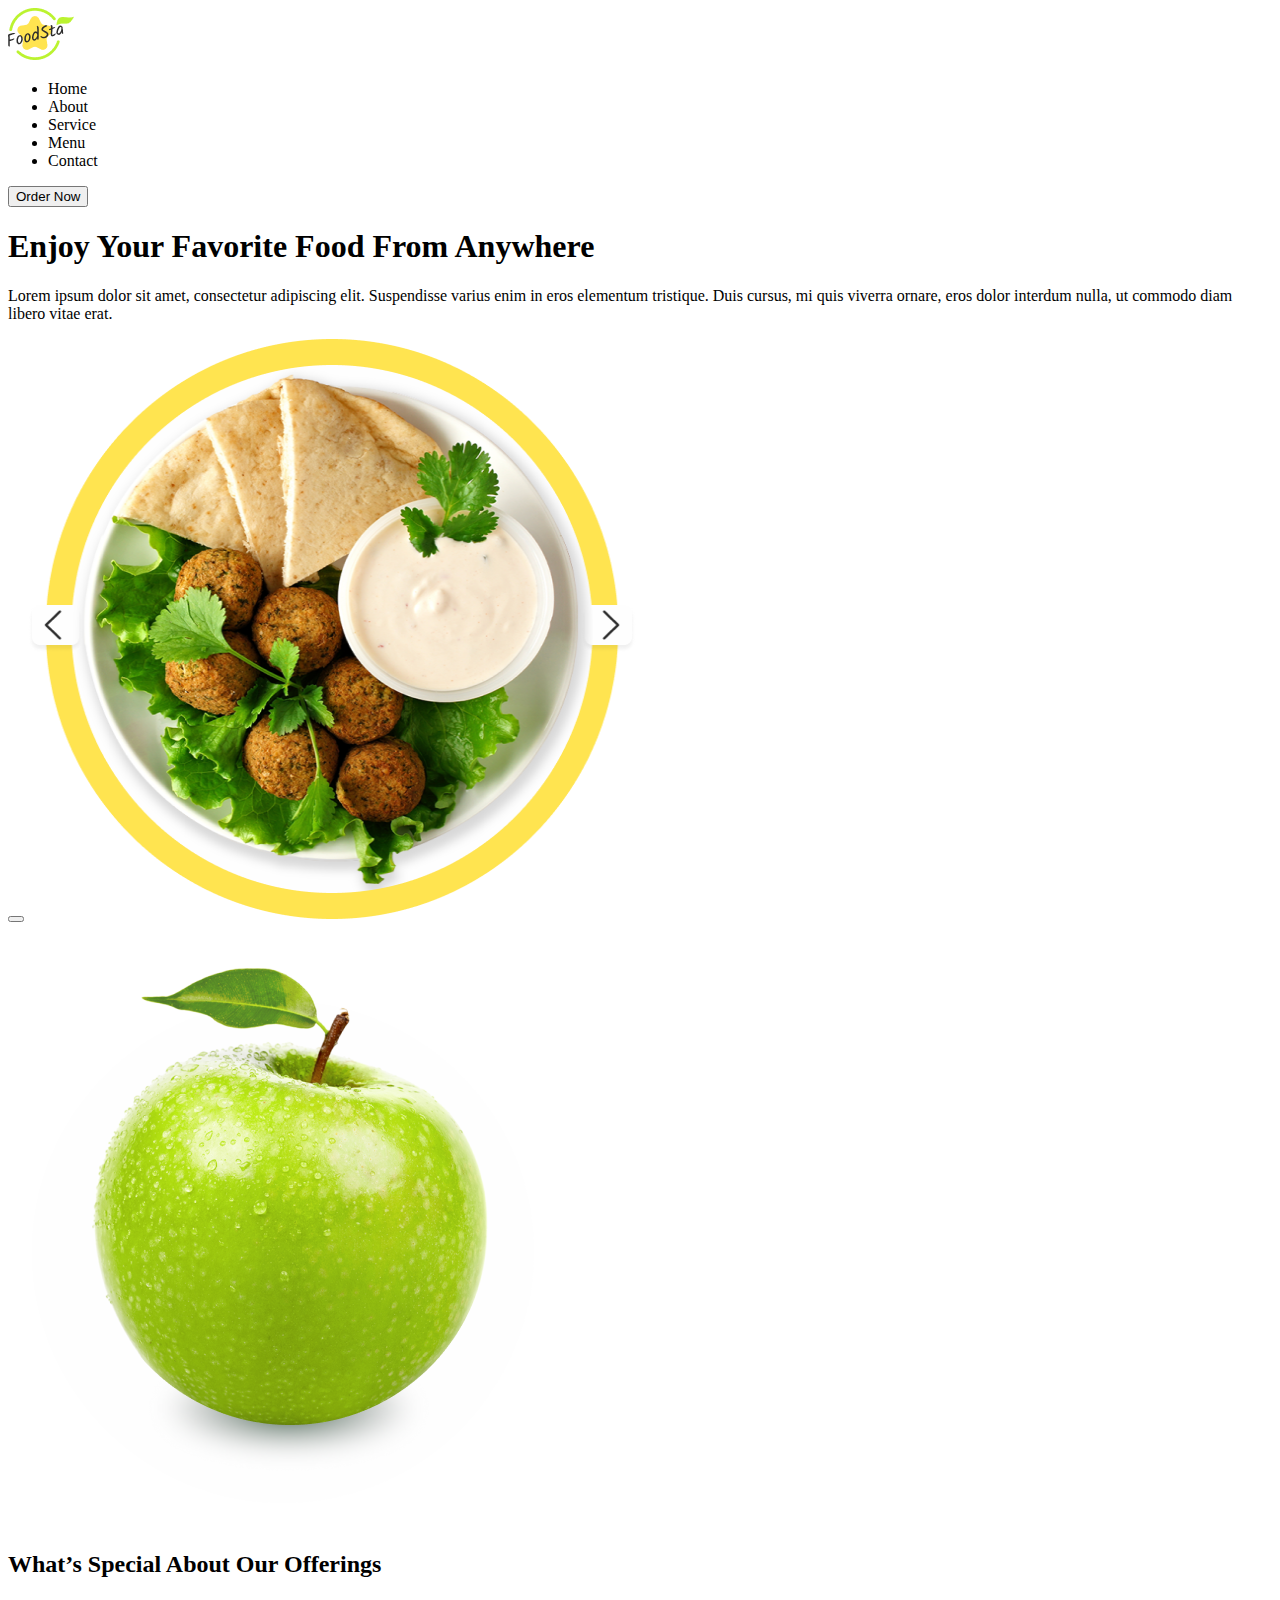
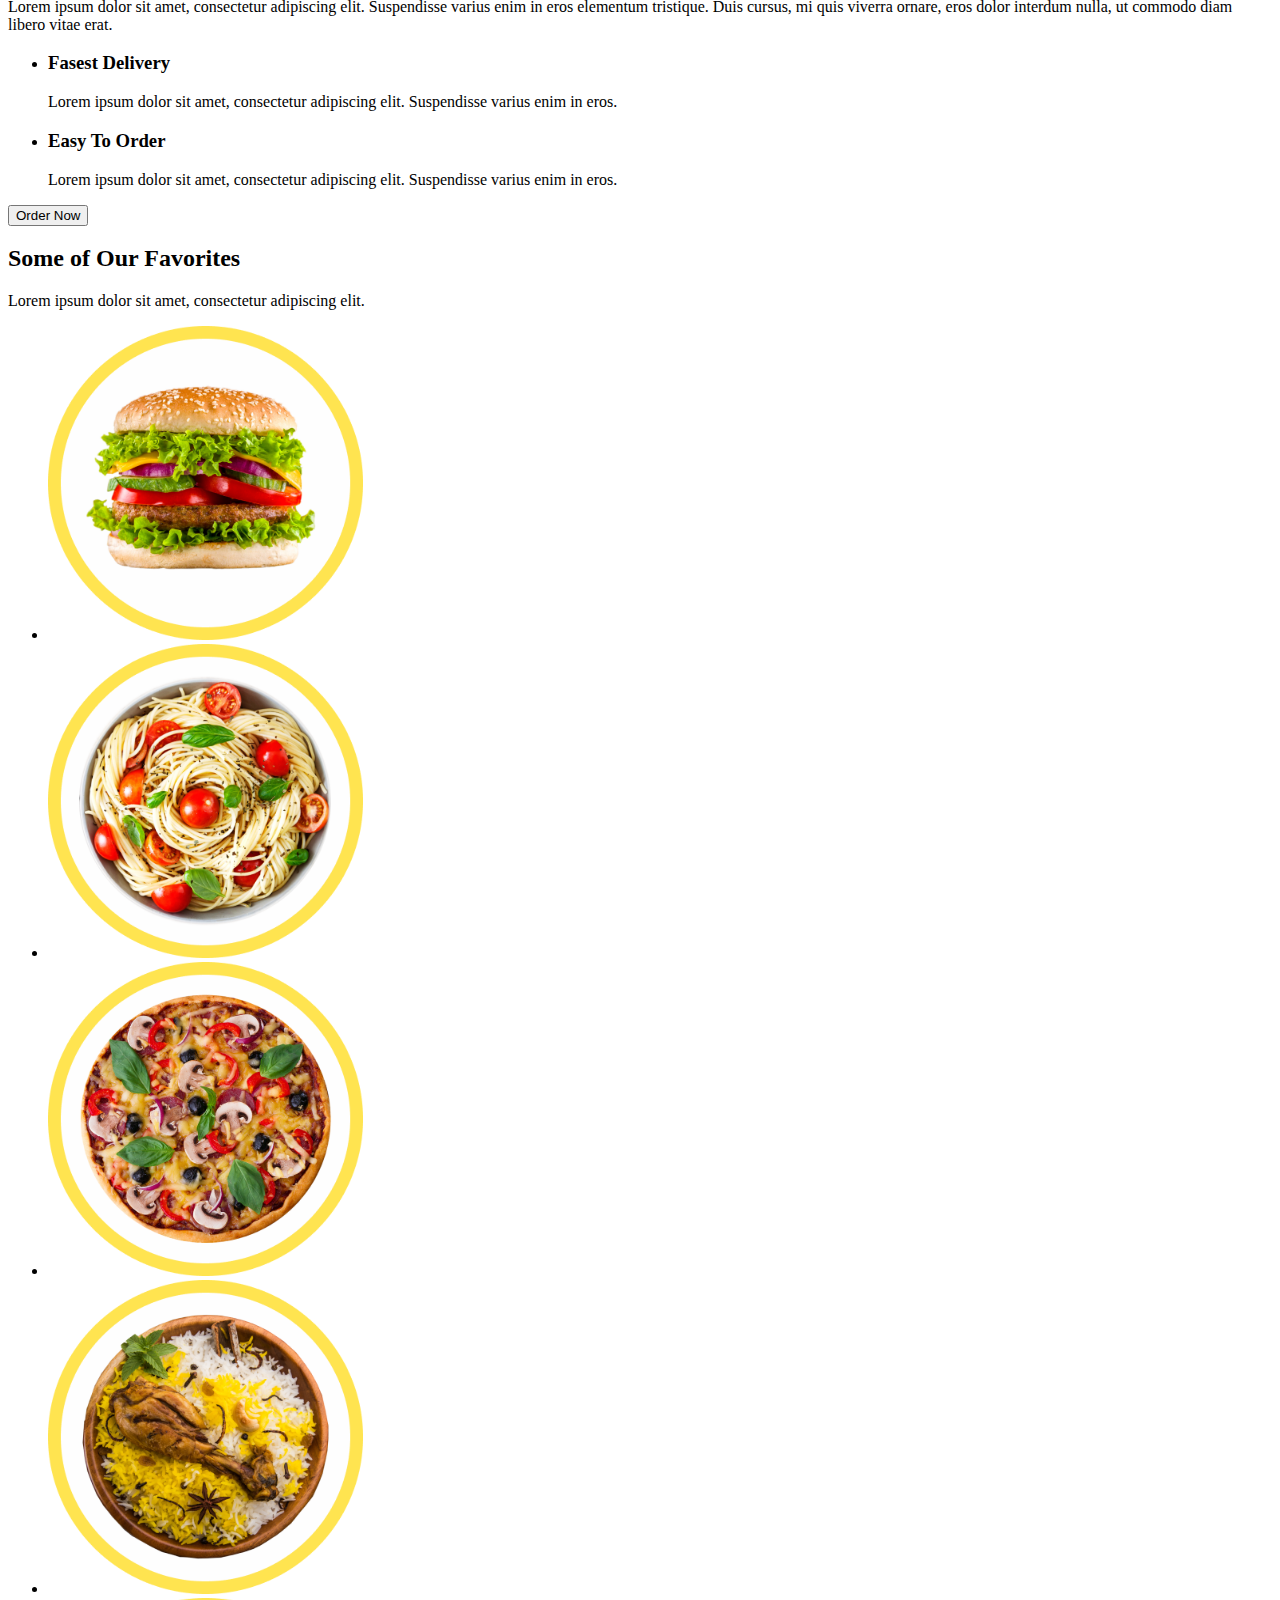
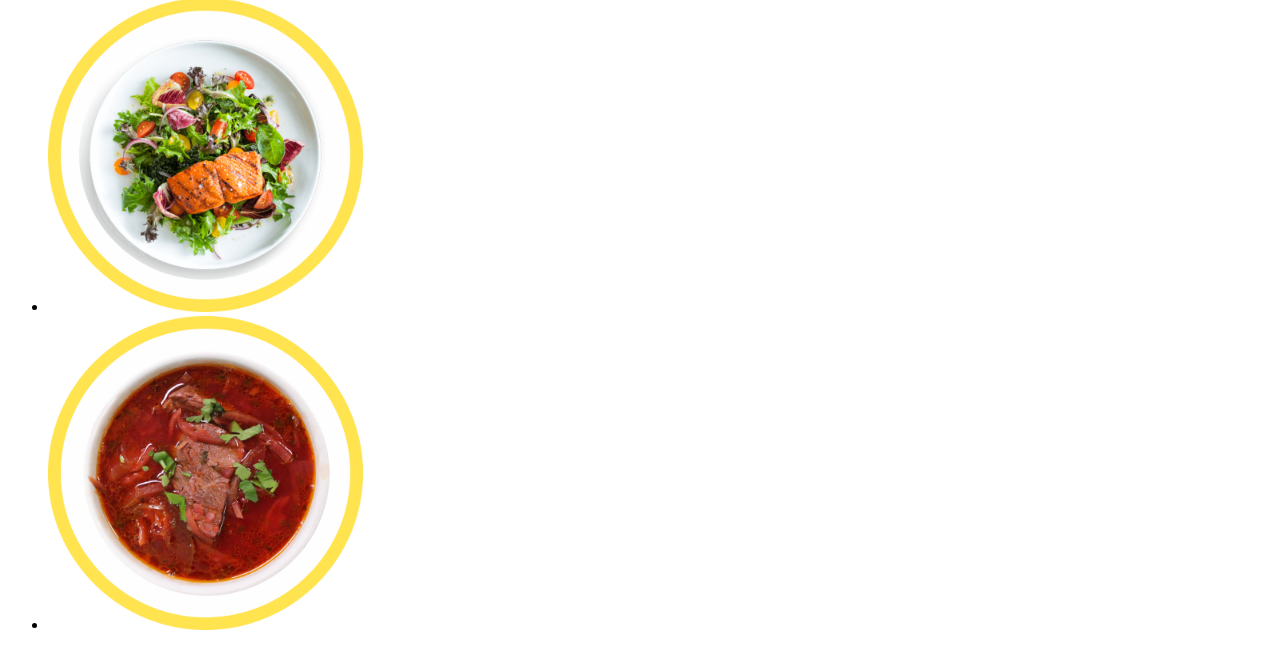
==== index.html @ 8d982f3f "gcvmhjv" ====
<!DOCTYPE html>
<html lang="en">
<head>
    <meta charset="UTF-8">
    <meta http-equiv="X-UA-Compatible" content="IE=edge">
    <meta name="viewport" content="width=device-width, initial-scale=1.0">
    <title>Document</title>
</head>
<body>
    <!--Header-->
    <header>
        <a href=""><img src="./images/logo.png" alt=""></a>
        <nav>
            <ul>
                <li>Home</li>
                <li>About</li>
                <li>Service</li>
                <li>Menu</li>
                <li>Contact</li>
            </ul>
            <button type="button">Order Now</button>
        </nav>
    </header>
    <!--Main-->
    <main>
        <!--Hero section-->
        <div>
            <h1>Enjoy Your Favorite Food From Anywhere</h1>
            <p>Lorem ipsum dolor sit amet, consectetur adipiscing elit. Suspendisse varius enim in eros elementum tristique. Duis cursus, mi quis viverra ornare, eros dolor interdum nulla, ut commodo diam libero vitae erat.</p>
            <button type="button"></button>
            <img src="./images/image_one.png" alt="" width="608" height="580">
        </div>
        <!--Offering-->
        <section>
            <img src="./images/Apple.png" alt="apple">
            <h2>What’s Special About Our Offerings</h2>
            <p>Lorem ipsum dolor sit amet, consectetur adipiscing elit. Suspendisse varius enim in eros elementum tristique. Duis cursus, mi quis viverra ornare, eros dolor interdum nulla, ut commodo diam libero vitae erat.</p>
            <ul>
                <li>
                    <h3>Fasest Delivery</h3>
                    <p>Lorem ipsum dolor sit amet, consectetur adipiscing elit. Suspendisse varius enim in eros.</p>
                </li>
                <li>
                    <h3>Easy To Order</h3>
                    <p>Lorem ipsum dolor sit amet, consectetur adipiscing elit. Suspendisse varius enim in eros.</p>
                </li>
            </ul>
            <button type="button">Order Now</button>
        </section>
        
        <!--Some of Our Favorites-->
        <section>
            <h2>Some of Our Favorites</h2>
            <p>Lorem ipsum dolor sit amet, consectetur adipiscing elit.</p>
            <ul>
                <li><img src="./images/gamburger.png" alt="" height="314px" width="315px"></li>
                <li><img src="./images/Pasta.png" alt="" height="314px" width="315px"></li>
                <li><img src="./images/pizza.png" alt="" height="314px" width="315px"></li>
                <li><img src="./images/chicken.png" alt="" height="314px" width="315px"></li>
                <li><img src="./images/salat.png" alt="" height="314px" width="315px"></li>
                <li><img src="./images/borshch.png" alt="" height="314px" width="315px"></li>
            </ul>
            

        </section>
    </main>
    <!--Footer-->
    <footer>

    </footer>
    
</body>
</html>
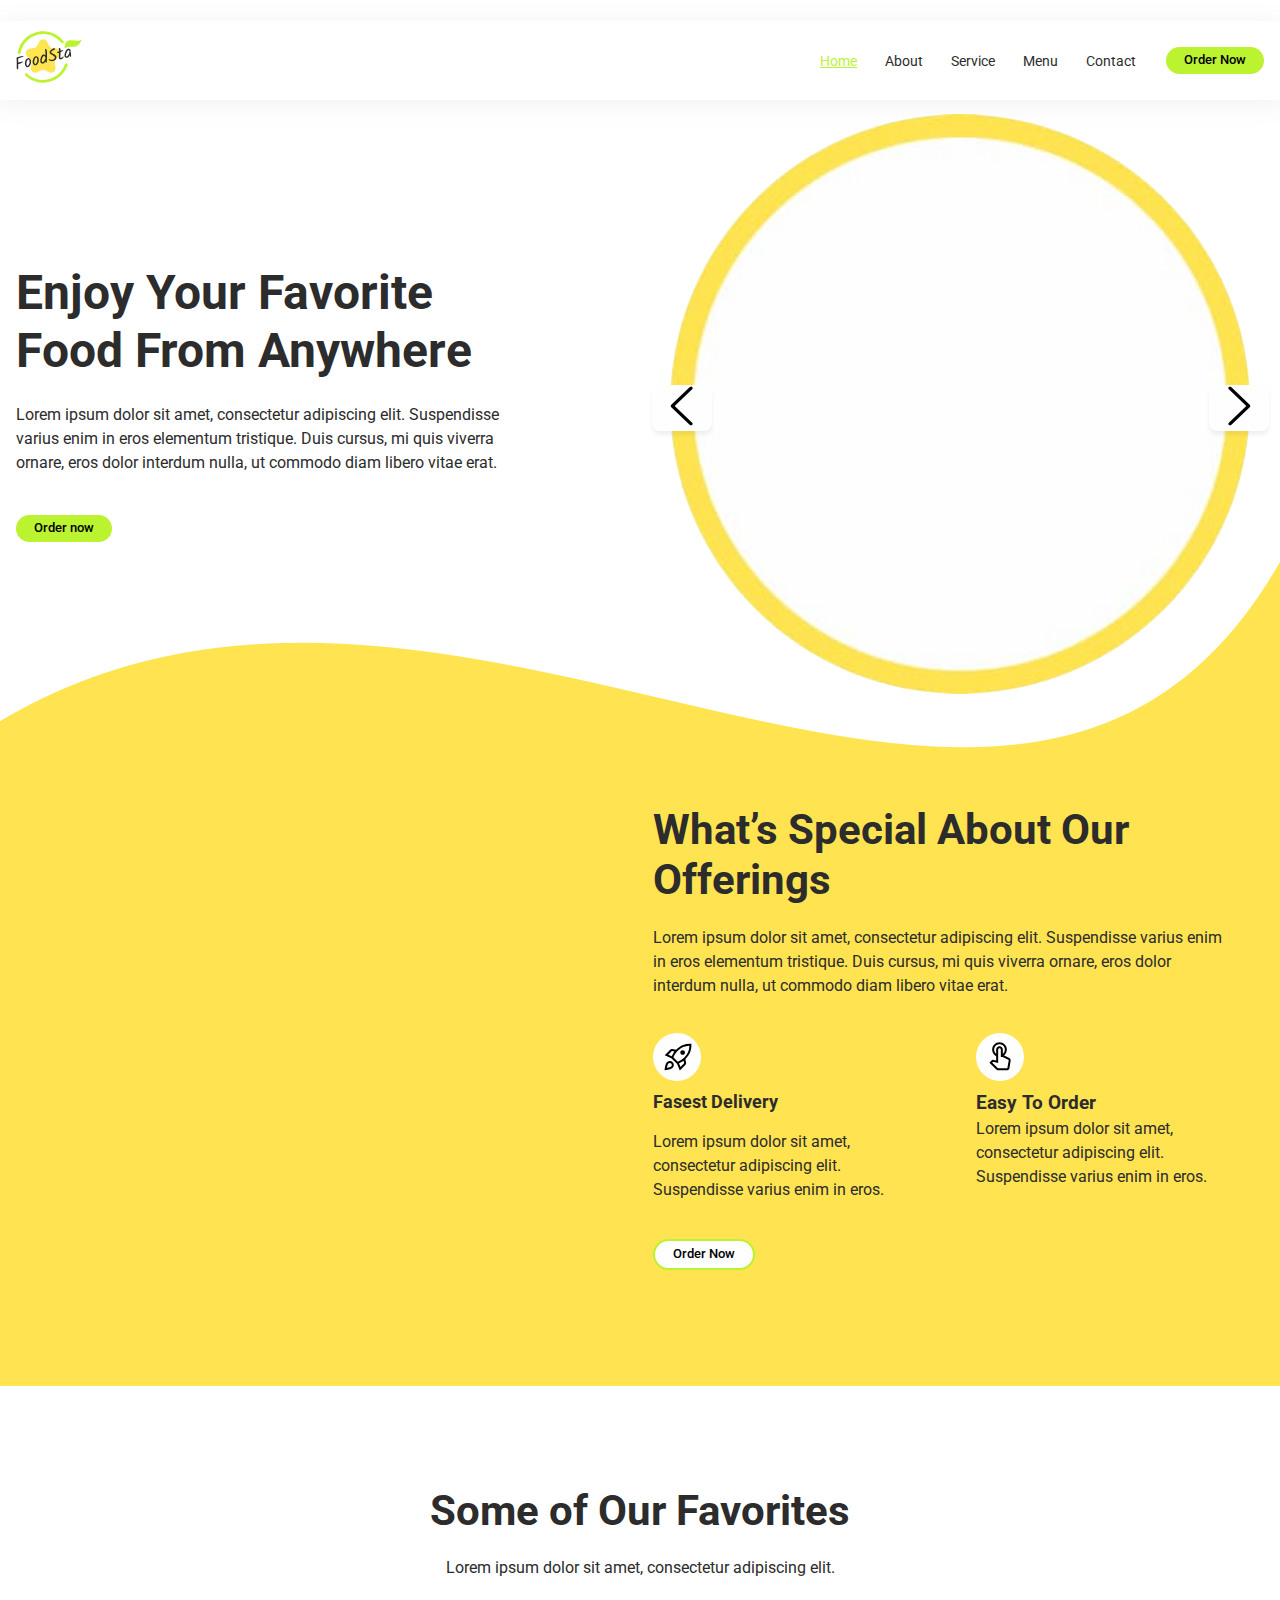
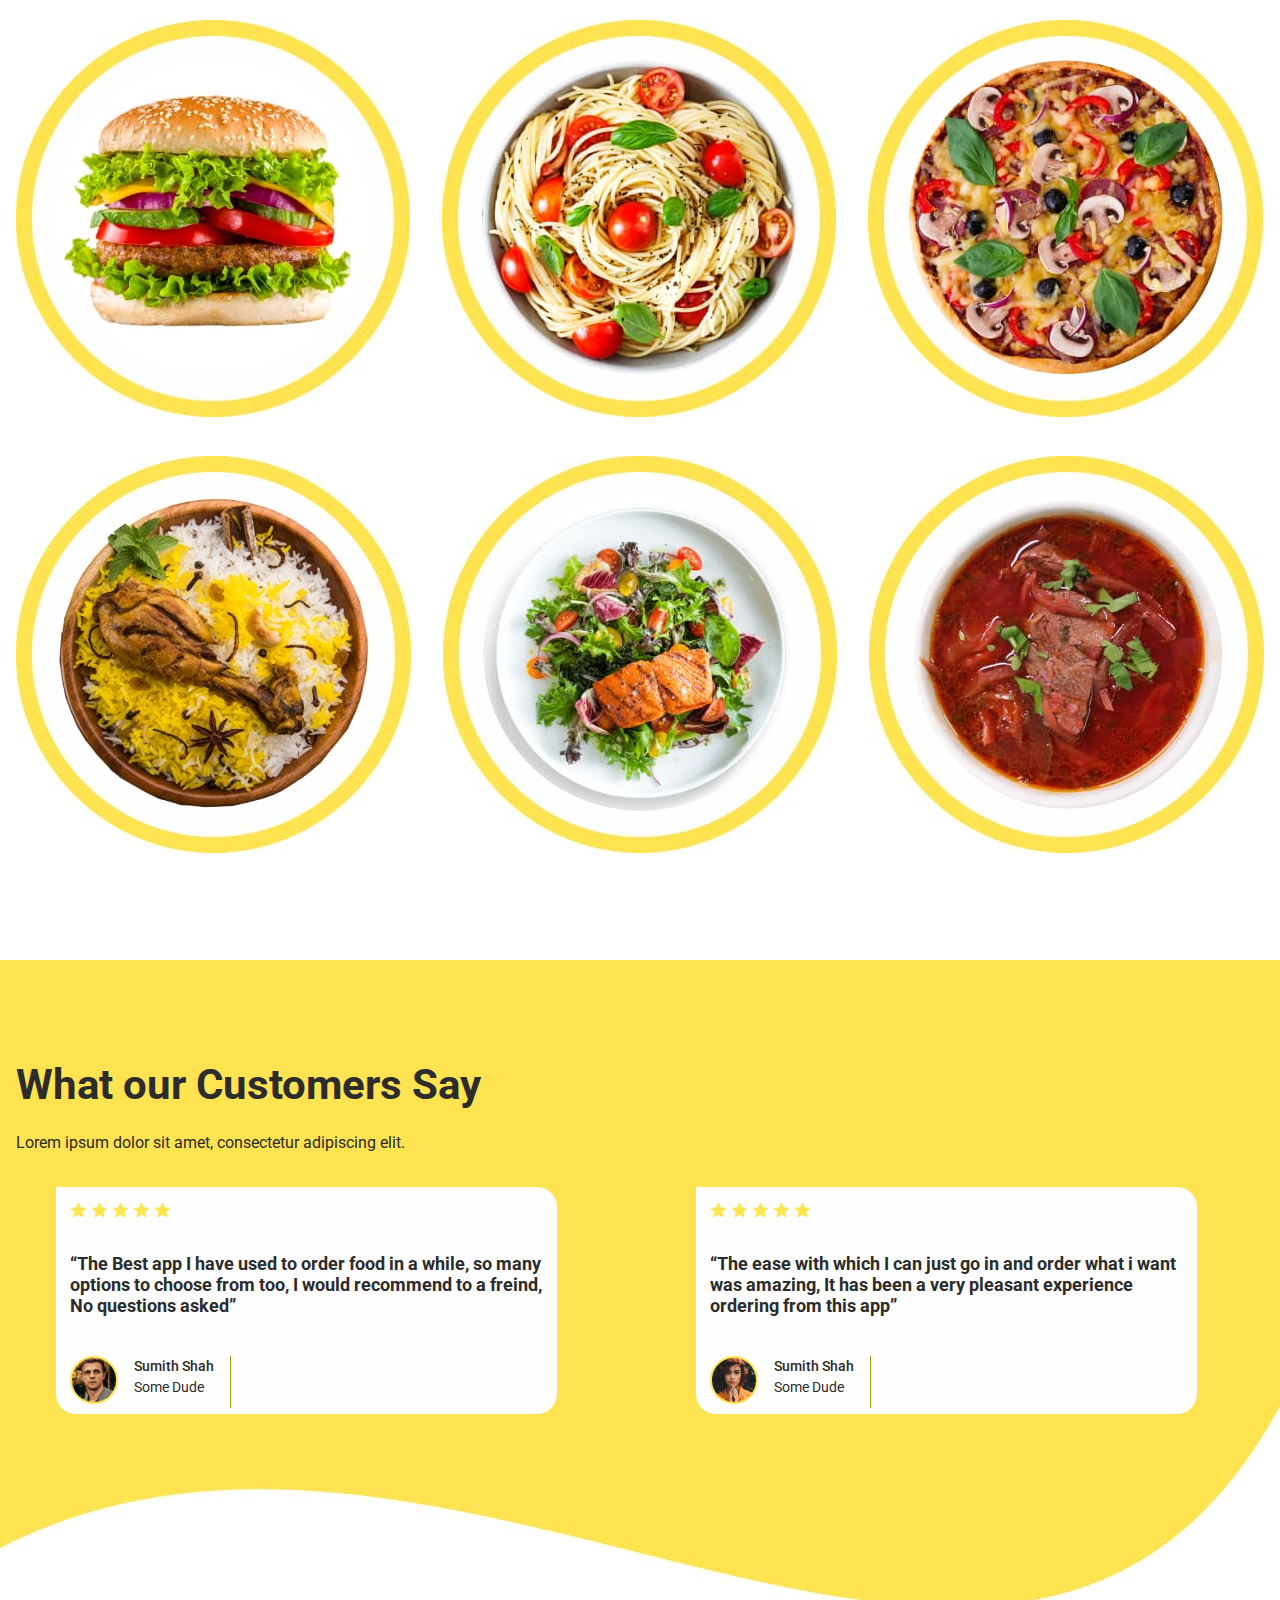
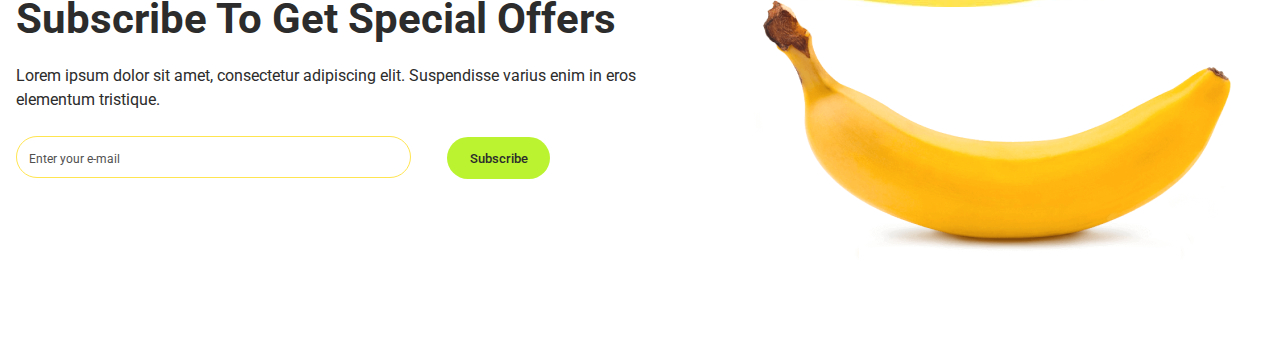
==== commit d6821b76: "2/11/2023" ====
--- a/index.html
+++ b/index.html
@@ -4,70 +4,246 @@
     <meta charset="UTF-8">
     <meta http-equiv="X-UA-Compatible" content="IE=edge">
     <meta name="viewport" content="width=device-width, initial-scale=1.0">
-    <title>Document</title>
+    <link rel="stylesheet" href="./css/modern_normalize.css">
+    <link rel="preconnect" href="https://fonts.googleapis.com">
+<link rel="preconnect" href="https://fonts.gstatic.com" crossorigin>
+<link href="https://fonts.googleapis.com/css2?family=Inter&family=Kalam&family=Roboto:wght@400;500;700&display=swap" rel="stylesheet">
+<link rel="stylesheet" href="./css/styles.css">
+    <title>FoodSta Project</title>
 </head>
 <body>
-    <!--Header-->
-    <header>
-        <a href=""><img src="./images/logo.png" alt=""></a>
-        <nav>
-            <ul>
-                <li>Home</li>
-                <li>About</li>
-                <li>Service</li>
-                <li>Menu</li>
-                <li>Contact</li>
+    <section class="main-section">
+        <!--Header-->
+        <header>
+            <section class="section-header">
+                <div class="header-div-logo">
+                    <a href="./index.html" class="header-logo-image">
+                        <svg width="66px" height="52px">  
+                            <use href="./images/icons/sprite.svg#icon-Logo"></use>
+                        </svg>
+                    </a>
+                </div>
+                
+                <div class="header-div-nav">
+                    <nav class="header-nav">
+                        <ul class="header-menu-ul">
+                            <a href="" class="header-menu-li current-page"><li>Home</li></a>
+                            <a href="" class="header-menu-li"><li>About</li></a>
+                            <a href="" class="header-menu-li"><li>Service</li></a>
+                            <a href="" class="header-menu-li"><li>Menu</li></a>
+                            <a href="" class="header-menu-li"><li>Contact</li></a>
+                        </ul>
+                    </nav>
+                    <button type="button" class="button-one">Order Now</button>
+                </div>
+            </section>
+        </header>
+        
+        <!-- Main -->
+        <main>
+            <!-- Hero section -->
+            <section class="hero-section">
+                <div class="container-hero-top">
+                    <div class="hero-top-part">
+                        <div class="top-div-info">
+                            <h1 class="hero firsttitle">Enjoy Your Favorite Food From Anywhere</h1>
+                            <p class="top-div-info">Lorem ipsum dolor sit amet, consectetur adipiscing elit. Suspendisse varius enim in eros elementum tristique. Duis cursus, mi quis viverra ornare, eros dolor interdum nulla, ut commodo diam libero vitae erat.</p>
+                            <button class="button-one">Order now</button>
+                        </div>
+                    </div>
+                    <div class="picture-hero-top">
+                        <img src="./images/mainpage/bg-favor.jpg" alt="plate_backgroung" class="plate-background">
+                        <button type="button" class="left-turn">
+                            <svg width="48px" height="40px">
+                                <use href="./images/icons/sprite.svg#icon-slider_left"></use>
+                            </svg>
+                        </button>
+                        <button type="button" class="right-turn">
+                            <svg width="48px" height="40px">
+                                <use href="./images/icons/sprite.svg#icon-slider-right"></use>
+                            </svg>
+                        </button>
+                    </div>
+                </div>
+                
+                <div class="hero-bottom-part">
+                    <div class="hero-bottom-info">
+                        <h2 class="hero-bottom secondtitle">What’s Special About Our Offerings</h2>
+                        <p class="hero-bottom-text">Lorem ipsum dolor sit amet, consectetur adipiscing elit. Suspendisse varius enim in eros elementum tristique. Duis cursus, mi quis viverra ornare, eros dolor interdum nulla, ut commodo diam libero vitae erat.</p>
+                        <ul class="order-delivery">
+                            <li>
+                                <div class="icon-bg">
+                                    <svg width="32px" height="32px">
+                                        <use href="./images/icons/sprite.svg#icon-rocket"></use>
+                                    </svg>
+                            </div>
+                            <h3 class="thirdtitle hero-bottom">Fasest Delivery</h3>
+                            <p class="text hero-bottom">Lorem ipsum dolor sit amet, consectetur adipiscing elit. Suspendisse varius enim in eros.</p>
+                        </li>
+                        <li>
+                            <div class="icon-bg">
+                                <svg width="32px" height="32px">
+                                <use href="./images/icons/sprite.svg#icon-touch"></use>
+                                </svg>
+                            </div>
+                            <h3>Easy To Order</h3>
+                            <p>Lorem ipsum dolor sit amet, consectetur adipiscing elit. Suspendisse varius enim in eros.</p>
+                        </li>
+                    </ul>
+                    <button class="button-two">Order Now</button>
+                </div>
+            </div>
+        </section>
+
+        <!-- Favorites/feedback/subscribe section -->
+        <section class="our-favorites">
+            <h2 class="secondtitle favor-title">Some of Our Favorites</h2>
+            <p class="favor-text">Lorem ipsum dolor sit amet, consectetur adipiscing elit.</p>
+            <ul class="favorites-gallery">
+                <li class="favoriter-posittion-bg">
+                    <img src="./images/mainpage/bg-favor.jpg" alt="" width="394px"
+                    height="397px">
+                    <div class="favorites-dish">
+                        <img src="./images/mainpage/fav1.jpg" alt="hamburder" class="plate">
+                    </div>
+                </li>
+
+                <li class="favoriter-posittion-bg"><img src="./images/mainpage/bg-favor.jpg" alt="pasta" width="394px"
+                    height="397px">
+                    <div class="favorites-dish">
+                        <img src="./images/mainpage/fav2.jpg" alt="hamburder" class="plate">
+                    </div>
+                </li>
+                <li class="favoriter-posittion-bg"><img src="./images/mainpage/bg-favor.jpg" alt="pizza" width="395px"
+                    height="397px">
+                    <div class="favorites-dish">
+                        <img src="./images/mainpage/fav3.jpg" alt="hamburder" class="plate">
+                    </div>
+                </li>
+                <li class="favoriter-posittion-bg"><img src="./images/mainpage/bg-favor.jpg" alt="chicken" width="395px"
+                    height="397px">
+                    <div class="favorites-dish">
+                        <img src="./images/mainpage/fav4.jpg" alt="hamburder" class="plate">
+                    </div>
+                </li>
+                <li class="favoriter-posittion-bg"><img src="./images/mainpage/bg-favor.jpg" alt="salat" width="394px"
+                    height="397px">
+                    <div class="favorites-dish">
+                        <img src="./images/mainpage/fav5.jpg" alt="hamburder" class="plate">
+                    </div>
+                </li>
+                <li class="favoriter-posittion-bg"><img src="./images/mainpage/bg-favor.jpg" alt="borch" width="395px"
+                    height="397px">
+                    <div class="favorites-dish">
+                        <img src="./images/mainpage/fav6.jpg" alt="hamburder" class="plate">
+                    </div>
+                </li>
             </ul>
-            <button type="button">Order Now</button>
-        </nav>
-    </header>
-    <!--Main-->
-    <main>
-        <!--Hero section-->
-        <div>
-            <h1>Enjoy Your Favorite Food From Anywhere</h1>
-            <p>Lorem ipsum dolor sit amet, consectetur adipiscing elit. Suspendisse varius enim in eros elementum tristique. Duis cursus, mi quis viverra ornare, eros dolor interdum nulla, ut commodo diam libero vitae erat.</p>
-            <button type="button"></button>
-            <img src="./images/image_one.png" alt="" width="608" height="580">
-        </div>
-        <!--Offering-->
-        <section>
-            <img src="./images/Apple.png" alt="apple">
-            <h2>What’s Special About Our Offerings</h2>
-            <p>Lorem ipsum dolor sit amet, consectetur adipiscing elit. Suspendisse varius enim in eros elementum tristique. Duis cursus, mi quis viverra ornare, eros dolor interdum nulla, ut commodo diam libero vitae erat.</p>
-            <ul>
+        </section>
+
+        <!-- Customers feedbacks -->
+        <section class="feedback">
+            <h2 class="secondtitle feedback-title">What our Customers Say</h2>
+            <p class="feedback-text">Lorem ipsum dolor sit amet, consectetur adipiscing elit.</p>
+            <ul class="feedback-ul">
                 <li>
-                    <h3>Fasest Delivery</h3>
-                    <p>Lorem ipsum dolor sit amet, consectetur adipiscing elit. Suspendisse varius enim in eros.</p>
+                    <div class="feedback-li">
+                        <ul class="star-list">
+                            <li class="star-li">
+                                <svg width="17px" height="16px">
+                                    <use href="./images/icons/sprite.svg#icon-star" class="star"></use>
+                                </svg>
+                            </li>
+                            <li class="star-li">
+                                <svg width="17px" height="16px">
+                                    <use href="./images/icons/sprite.svg#icon-star" class="star"></use>
+                                </svg>
+                            </li>
+                            <li class="star-li">
+                                <svg width="17px" height="16px">
+                                    <use href="./images/icons/sprite.svg#icon-star" class="star"></use>
+                                </svg>
+                            </li>
+                            <li class="star-li">
+                                <svg width="17px" height="16px">
+                                    <use href="./images/icons/sprite.svg#icon-star" class="star"></use>
+                                </svg>
+                            </li>
+                            <li class="star-li">
+                                <svg width="17px" height="16px">
+                                    <use href="./images/icons/sprite.svg#icon-star" class="star"></use>
+                                </svg>
+                            </li>
+                        </ul>
+                        <p class="feedback">“The Best app I have used to order food in a while, so many options to choose from too, I would recommend to a freind, No questions asked”</p>
+                        <div class="customer">
+                            <img src="./images/mainpage/cust_1.jpg" alt="customer" width="48px" height="48px">
+                            <div class="name">
+                                <p class="name">Sumith Shah</p>
+                                <p class="profession">Some Dude</p>
+                            </div>
+                            <div class="stick"></div>
+                        </div>
+                    </div>
                 </li>
                 <li>
-                    <h3>Easy To Order</h3>
-                    <p>Lorem ipsum dolor sit amet, consectetur adipiscing elit. Suspendisse varius enim in eros.</p>
+                    <div class="feedback-li">
+                        <ul class="star-list">
+                            <li class="star-li">
+                                <svg width="17px" height="16px">
+                                    <use href="./images/icons/sprite.svg#icon-star" class="star"></use>
+                                </svg>
+                            </li>
+                            <li class="star-li">
+                                <svg width="17px" height="16px">
+                                    <use href="./images/icons/sprite.svg#icon-star" class="star"></use>
+                                </svg>
+                            </li>
+                            <li class="star-li">
+                                <svg width="17px" height="16px">
+                                    <use href="./images/icons/sprite.svg#icon-star" class="star"></use>
+                                </svg>
+                            </li>
+                            <li class="star-li">
+                                <svg width="17px" height="16px">
+                                    <use href="./images/icons/sprite.svg#icon-star" class="star"></use>
+                                </svg>
+                            </li>
+                            <li class="star-li">
+                                <svg width="17px" height="16px">
+                                    <use href="./images/icons/sprite.svg#icon-star" class="star"></use>
+                                </svg>
+                            </li>
+                        </ul>
+                        <p class="feedback">“The ease with which I can just go in and order what i want was amazing, It has been a very pleasant experience ordering from this app”</p>
+                        <div class="customer">
+                            <img src="./images/mainpage/cust_2.jpg" alt="customer" width="48px" height="48px">
+                            <div class="name">
+                                <p class="name">Sumith Shah</p>
+                                <p class="profession">Some Dude</p>
+                            </div>
+                            <div class="stick"></div>
+                        </div>
+                    </div>
                 </li>
             </ul>
-            <button type="button">Order Now</button>
+
+            <!-- Subscribe -->
+            <section class="section-subscribe">
+                <div class="subscribe-info">
+                    <h2 class="secondtitle subscribe">Subscribe To Get Special Offers</h2>
+                    <p class="text-subscribe">Lorem ipsum dolor sit amet, consectetur adipiscing elit. Suspendisse varius enim in eros elementum tristique.</p>
+                    <form>
+                        <input type="email" name="email" placeholder="Enter your e-mail" required class="subscribe-input">
+                        <button type="submit" value="Subscribe" class="subscribe-btn">Subscribe</button>
+                    </form>
+                </div>
+                <img src="./images/mainpage/banan.png" alt="banan" class="banan-pic">
+            </section>
         </section>
-        
-        <!--Some of Our Favorites-->
-        <section>
-            <h2>Some of Our Favorites</h2>
-            <p>Lorem ipsum dolor sit amet, consectetur adipiscing elit.</p>
-            <ul>
-                <li><img src="./images/gamburger.png" alt="" height="314px" width="315px"></li>
-                <li><img src="./images/Pasta.png" alt="" height="314px" width="315px"></li>
-                <li><img src="./images/pizza.png" alt="" height="314px" width="315px"></li>
-                <li><img src="./images/chicken.png" alt="" height="314px" width="315px"></li>
-                <li><img src="./images/salat.png" alt="" height="314px" width="315px"></li>
-                <li><img src="./images/borshch.png" alt="" height="314px" width="315px"></li>
-            </ul>
-            
-
-        </section>
-    </main>
-    <!--Footer-->
-    <footer>
-
-    </footer>
-    
+
+
+        <!-- Footer section -->
+    </section>    
 </body>
 </html>--- a/css/styles.css
+++ b/css/styles.css
@@ -0,0 +1,534 @@
+:root {
+    --main-yellow-color: #FFE550;
+    --light-green-color: #BBF330;
+    --darc-green-color: #7EB101;
+    --main-black-color: #2C2C2C;
+    --main-white-color: #FEFEFE;
+    --main-background-gradient: radial-gradient(50% 50% at 50% 50%, #2F583F 0%, rgba(105, 105, 105, 0) 100%);
+}
+
+body {
+    font-family: 'Roboto';
+    font-style: normal;
+    font-weight: 400;
+    font-size: 16px;
+    line-height: calc(24/16);
+    color: var(--main-black-color)
+}
+
+.button-one {
+    font-weight: 500;
+    font-size: 13px;
+    background-color: var(--light-green-color);
+    border: none;
+    border-radius: 30px;
+    padding: 6px 18px;
+    cursor: pointer;
+}
+
+.button-two {
+    font-weight: 500;
+    font-size: 13px;
+    background-color: var(--main-white-color);
+    border: 2px solid var(--light-green-color);
+    border-radius: 30px;
+    padding: 6px 18px;
+    cursor: pointer;
+}
+
+h1, h2, h3, h4, p, a, img, ul {
+    margin: 0;
+}
+
+.firsttitle {
+    font-style: normal;
+    font-weight: 700;
+    font-size: 48px;
+    line-height: calc(58/48);
+    color: var(--main-black-color);
+}
+
+.secondtitle {
+    font-style: normal;
+    font-weight: 700;
+    font-size: 42px;
+    line-height: 120%;
+    color: var(--main-black-color);
+}
+
+.thirdtitle {
+    font-weight: 700;
+    font-size: 18px;
+    line-height: calc(25/18);
+}
+
+
+
+/* Global viewport */
+section.main-section {
+    max-width: 1280px;     
+    max-height: 4802px;
+    padding-top: 21px;
+    margin-left: auto;
+    margin-right: auto;
+}
+
+/* Local sections */
+/* Header */
+section.section-header {
+    display: flex;
+    padding: 10px 16px;
+    min-width: 1280px;
+    justify-content:space-between;
+    align-items: center;
+    box-shadow: 0px 4px 24px rgba(105, 105, 105, 0.1);
+}
+
+div.header-div-nav {
+    display: flex;
+    justify-content: center;
+    align-items: center;
+    gap: 30px;
+}
+
+.button-one {
+    font-weight: 500;
+    font-size: 13px;
+    text-align: right;
+    background-color: var(--light-green-color);
+    border: none;
+    border-radius: 30px;
+    padding: 6px 18px;
+    cursor: pointer;
+}
+
+ul.header-menu-ul {
+    display: flex;
+    gap: 28px;
+    justify-content: start;
+    list-style: none;
+    margin: 0;
+}
+
+a.header-menu-li {
+    font-size: 14px;
+    line-height: calc(16/14);
+    color:  var(--main-black-color);
+    text-decoration:none;
+    cursor: pointer;
+}
+
+a.current-page {
+    color: var(--light-green-color);
+    text-decoration: underline;
+}
+
+/* Main Section */
+/* Hero section */
+section.hero-section {
+    display: flex;
+    flex-direction: column;
+    max-width: 1280px;
+    height: 1286px;
+    background-image: url(../images/mainpage/bg-down.jpg);
+    background-repeat: no-repeat;
+    background-position: bottom;
+    background-size: auto;
+    padding-top: 164px;
+    position: relative;
+}
+
+/* Hero Top */
+.container-hero-top {
+    display: flex;
+}
+
+.hero-top-part {
+    display: flex;
+    padding: 0 16px;
+    width: 100%;
+    margin-bottom: 263px;
+}
+
+div.top-div-info {
+    display: flex;
+    flex-direction: column;
+    align-items:flex-start;
+    justify-content: center;
+    width: 502px;
+}
+
+h1.hero.firsttitle {
+    margin-bottom: 23px;
+}
+
+p.top-div-info {
+    margin-bottom: 40px;
+    max-width: 502px;
+}
+
+.plate-background {
+    width: 580px;
+    height: 580px;
+    border-radius: 290px;
+    position: absolute;
+    right: 30px;
+    top: 14px;
+}
+
+.left-turn {
+    background-color: var(--main-white-color);
+    border: none;
+    border-radius: 8px;
+    box-shadow: 0px 4px 4px rgba(0, 0, 0, 0.06);
+    position: absolute;
+    right: 568px;
+    top: 285px;
+    z-index: 10;
+    cursor: pointer;
+}
+
+.right-turn {
+    background-color: var(--main-white-color);
+    border: none;
+    border-radius: 8px;
+    box-shadow: 0px 4px 4px rgba(0, 0, 0, 0.06);
+    position: absolute;
+    right: 11px;
+    top: 285px;
+    z-index: 10;
+    cursor: pointer;
+}
+
+/* .left-turn:active
+.left-right:active */
+
+/* Hero bottom */
+
+.yellow-bg {
+    width: 588px;
+    height: 588px;
+    background-color: var(--main-yellow-color);
+    border-radius: 50%;
+}
+
+.hero-bottom-part {
+    display: flex;
+    justify-content: flex-end;
+    gap: 87px;
+    margin-right: 51px;
+}
+
+.bottom-pic-bg {
+    position: relative;
+    width: 502px;
+    height: 502px;
+    border-radius: 50%;
+    border: none;
+    background-color:var(--main-white-color);
+}
+
+.apple {
+    position: absolute;
+    bottom: 80px;
+    left: 55px;
+}
+
+h2.hero-bottom.secondtitle {
+margin-bottom: 20px;
+}
+
+p.hero-bottom-text {
+    margin-bottom: 35px;
+}
+
+ul.order-delivery {
+    display: flex;
+    list-style: none;
+    gap: 70px;
+    padding: 0;
+    margin-bottom: 37px;
+}
+
+div.icon-bg {
+    display: flex;
+    justify-content: center;
+    align-items: center;
+    width: 48px;
+    height: 48px;
+    border-radius: 50%;
+    background-color: var(--main-white-color);
+    margin-bottom: 8px;
+}
+
+.hero-bottom-info {
+    display: flex;
+    flex-direction: column;
+    align-items: flex-start;
+    width: 576px;
+}
+
+h3.thirdtitle.hero-bottom {
+    margin-bottom: 16px;
+}
+
+
+/* Our favorites */
+
+section.our-favorites {
+    display: flex;
+    flex-direction: column;
+    margin-left: auto;
+    margin-right: auto;
+    justify-content: center;
+    align-items: center;
+    padding: 100px 16px;
+}
+
+h2.favor-title {
+    margin-bottom: 20px;
+}
+
+p.favor-text {
+    margin-bottom: 40px;
+}
+
+ul.favorites-gallery {
+    display: flex;
+    align-content: center;
+    align-items: center;
+    flex-wrap: wrap;
+    list-style: none;
+    gap: 32px;
+    margin: 0;
+    padding: 0;
+}
+
+li.favoriter-posittion-bg {
+    display: block;
+    position: relative;
+}
+
+.favorites-dish {
+    position: absolute;
+    z-index: 1;
+    top: 40px;
+    left: 40px;
+}
+
+.plate {
+    border-radius: 50%;
+}
+
+
+/* Feedback */
+section.feedback {
+    background-image: url(../images/mainpage/bg-top.jpg);
+    background-repeat: no-repeat;
+    background-position: top;
+    background-size: auto;
+    width: 1280px;
+    height: 1000px; 
+    padding-top: 100px;
+    padding-left: 16px;
+}
+
+h2.feedback-title {
+    margin-bottom: 20px;
+}
+
+p.feedback-text {
+    margin-bottom: 32px;
+}
+
+.feedback-ul {
+    display: flex;
+    gap: 139px;
+    list-style: none;
+    margin-bottom: 180px;
+}
+
+div.feedback-li {
+    width: 501px;
+    height: 227px;
+    background-color: var(--main-white-color);
+    padding: 14px;
+    border: none;
+    border-radius: 0 20px 20px 20px;
+}
+
+
+ul.star-list {
+    display: flex;
+    list-style: none;
+    gap: 4px;
+    padding: 0;
+    margin-bottom: 28px;
+}
+
+.star {
+    fill: var(--main-yellow-color);
+}
+
+p.feedback {
+font-weight: 700;
+font-size: 18px;
+line-height: calc(21/18);
+margin-bottom: 40px;
+}
+
+div.customer {
+    display: flex;
+    gap: 16px;
+}
+
+div.name {
+    display: flex;
+    flex-direction: column;
+    align-items: start;
+}
+
+p.name {
+    font-weight: 500;
+    font-size: 14px;
+    line-height: 150%;
+}
+
+p.profession {
+    font-weight: 400;
+    font-size: 14px;
+    line-height: 150%;
+}
+
+div.stick {
+    width: 1px;
+    height: 52px;
+    background-color: var(--darc-green-color);
+}
+
+/* Subscribe */
+div.subscribe-info {
+    max-width: 656px;
+}
+
+.section-subscribe {
+    position: relative;
+}
+
+.banan-pic {
+    position: absolute;
+    right: 0;
+    top: 0;
+}
+
+h2.secondtitle.subscribe {
+    margin-bottom: 20px;
+}
+
+.text-subscribe {
+    margin-bottom: 24px;
+}
+
+.subscribe-input {
+    border: 1px solid var(--main-yellow-color);
+    width: 395px;
+    height: 42px;
+    border-radius: 30px;
+    outline: none;
+    padding-left: 12px;
+    margin-right: 32px;
+    margin-bottom: 100px;
+}
+
+input::placeholder {
+    font-weight: 400;
+    font-size: 12px;
+    line-height: 150%;
+    color: #505050;
+}
+
+.subscribe-btn {
+    width: 103px;
+    height: 42px;
+    background-color: var(--light-green-color);
+    border: none;
+    border-radius: 30px;
+    cursor: pointer;
+
+    font-weight: 500;
+    font-size: 13px;
+    line-height: 150%;
+    color: #2C2C2C;
+}
+
+/* Footer */
+
+
+/* header
+
+section.section {
+    max-width: 1280px;
+    padding-right: 16px;
+    padding-left: 16px;
+}
+
+div.section.header {
+    display: flex;
+    justify-content: space-between;
+    padding: 10px 16px 10px 16px;
+    box-shadow: 0px 4px 24px rgba(105, 105, 105, 0.1);
+}
+/* header_logo */
+/* .header-logo-image {
+    display: block;
+    flex: grow;
+} */
+
+/* header_menu */
+/* ul.header-menu-ul {
+    display: flex;
+    justify-content: start;
+    list-style: none;
+    gap: 28px;
+    min-width: 447px;
+   
+} */
+
+/* взнати відносно Current Page зміна кольору і підкреслення. Це якірні посилання чи окремі сторінки */
+/* li.current-page {
+    color: grey;
+} */
+
+
+/* Main */
+
+/* Hero section */
+
+/* button */
+
+/* button.button-header {
+    width: 98px;
+    height: 32px;
+    background-color: var(--button-color);
+    border-radius: 30px;
+    cursor:pointer;
+}
+
+/* hero-section */
+/*div.container-hero {
+    display: flex;
+    flex-direction: column;
+    align-items: center;
+}
+
+div.div-slider-food {
+    display: flex;
+}
+
+div.div-text-hero {
+    padding-top: 159px;
+}
+
+h1.header-text {
+    padding-bottom: 28px;
+} */ 